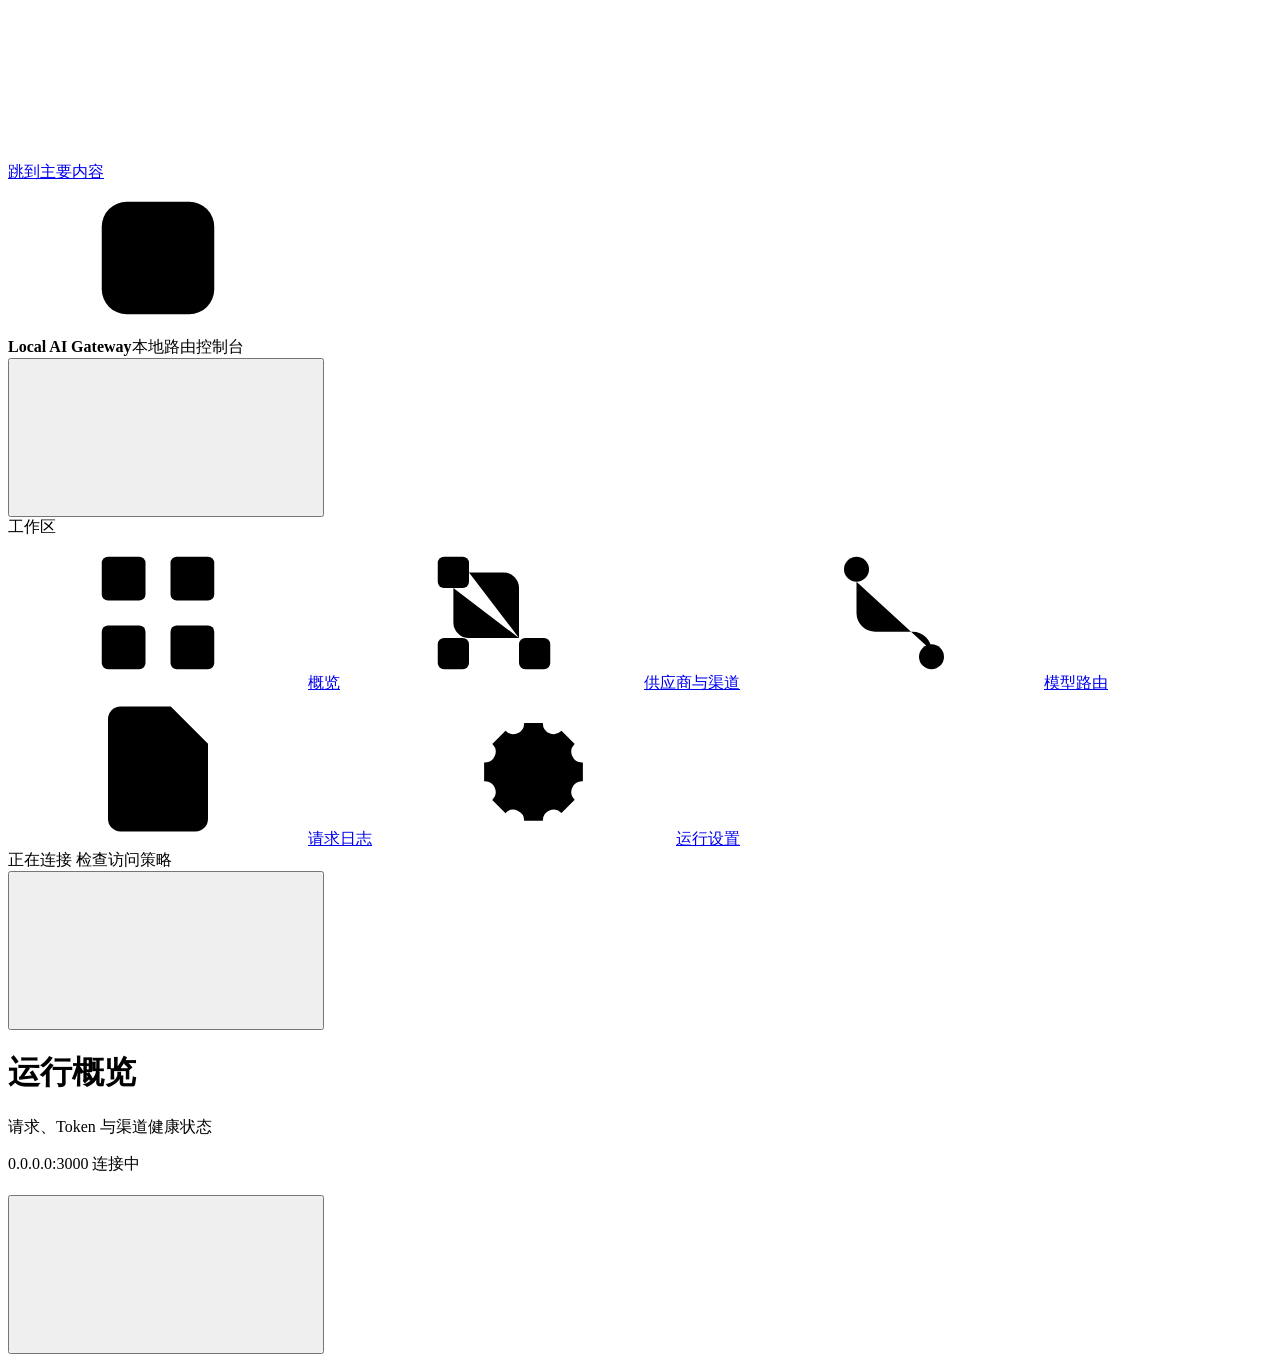
==== frontend/public/index.html @ a8f65aa7 "feat: 初始化本地 AI 网关项目 ✨" ====
<!doctype html>
<html lang="zh-CN">
  <head>
    <meta charset="UTF-8" />
    <meta name="viewport" content="width=device-width, initial-scale=1.0" />
    <meta name="color-scheme" content="light" />
    <meta name="theme-color" content="#f2f6f4" />
    <meta http-equiv="Content-Security-Policy" content="default-src 'self'; base-uri 'self'; connect-src 'self'; font-src 'self'; form-action 'self'; frame-ancestors 'none'; img-src 'self' data:; object-src 'none'; script-src 'self'; style-src 'self'" />
    <title>Local AI Gateway</title>
    <link rel="stylesheet" href="/assets/app.css" />
  </head>
  <body>
    <svg class="icon-sprite" aria-hidden="true" focusable="false">
      <symbol id="i-gateway" viewBox="0 0 24 24"><rect x="3" y="3" width="18" height="18" rx="4"/><path d="M8 12h8M12 8v8"/><path d="M7 7l10 10" opacity=".45"/></symbol>
      <symbol id="i-layout-dashboard" viewBox="0 0 24 24"><rect x="3" y="3" width="7" height="7" rx="1"/><rect x="14" y="3" width="7" height="7" rx="1"/><rect x="3" y="14" width="7" height="7" rx="1"/><rect x="14" y="14" width="7" height="7" rx="1"/></symbol>
      <symbol id="i-network" viewBox="0 0 24 24"><rect x="16" y="16" width="5" height="5" rx="1"/><rect x="3" y="3" width="5" height="5" rx="1"/><rect x="3" y="16" width="5" height="5" rx="1"/><path d="M5.5 8v5.5a2.5 2.5 0 0 0 2.5 2.5h8M8 5.5h5.5a2.5 2.5 0 0 1 2.5 2.5V16"/></symbol>
      <symbol id="i-route" viewBox="0 0 24 24"><circle cx="6" cy="5" r="2"/><circle cx="18" cy="19" r="2"/><path d="M6 7v5a3 3 0 0 0 3 3h6a3 3 0 0 1 3 3"/><path d="M12 5h6"/></symbol>
      <symbol id="i-file-text" viewBox="0 0 24 24"><path d="M14 2H6a2 2 0 0 0-2 2v16a2 2 0 0 0 2 2h12a2 2 0 0 0 2-2V8z"/><path d="M14 2v6h6M8 13h8M8 17h6"/></symbol>
      <symbol id="i-settings" viewBox="0 0 24 24"><circle cx="12" cy="12" r="3"/><path d="M19.4 15a1.7 1.7 0 0 0 .34 1.88l.06.06-2.12 2.12-.06-.06a1.7 1.7 0 0 0-1.88-.34 1.7 1.7 0 0 0-1.04 1.56V20.3h-3v-.08a1.7 1.7 0 0 0-1.04-1.56 1.7 1.7 0 0 0-1.88.34l-.06.06L6.6 16.94l.06-.06A1.7 1.7 0 0 0 7 15a1.7 1.7 0 0 0-1.56-1.04H5.3v-3h.14A1.7 1.7 0 0 0 7 9.92a1.7 1.7 0 0 0-.34-1.88L6.6 7.98 8.72 5.86l.06.06a1.7 1.7 0 0 0 1.88.34A1.7 1.7 0 0 0 11.7 4.7v-.08h3v.08a1.7 1.7 0 0 0 1.04 1.56 1.7 1.7 0 0 0 1.88-.34l.06-.06 2.12 2.12-.06.06a1.7 1.7 0 0 0-.34 1.88 1.7 1.7 0 0 0 1.56 1.04h.14v3h-.14A1.7 1.7 0 0 0 19.4 15Z"/></symbol>
      <symbol id="i-menu" viewBox="0 0 24 24"><path d="M4 6h16M4 12h16M4 18h16"/></symbol>
      <symbol id="i-x" viewBox="0 0 24 24"><path d="m6 6 12 12M18 6 6 18"/></symbol>
      <symbol id="i-refresh-cw" viewBox="0 0 24 24"><path d="M21 12a9 9 0 0 0-15.5-6.2L3 8.3M3 3v5.3h5.3M3 12a9 9 0 0 0 15.5 6.2l2.5-2.5M21 21v-5.3h-5.3"/></symbol>
      <symbol id="i-plus" viewBox="0 0 24 24"><path d="M5 12h14M12 5v14"/></symbol>
      <symbol id="i-pencil" viewBox="0 0 24 24"><path d="M12 20h9"/><path d="M16.5 3.5a2.1 2.1 0 0 1 3 3L8 18l-4 1 1-4Z"/></symbol>
      <symbol id="i-trash-2" viewBox="0 0 24 24"><path d="M3 6h18M8 6V4h8v2M19 6l-1 14H6L5 6M10 11v6M14 11v6"/></symbol>
      <symbol id="i-search" viewBox="0 0 24 24"><circle cx="11" cy="11" r="7"/><path d="m20 20-4-4"/></symbol>
      <symbol id="i-eye" viewBox="0 0 24 24"><path d="M2 12s3.5-6 10-6 10 6 10 6-3.5 6-10 6S2 12 2 12Z"/><circle cx="12" cy="12" r="2.5"/></symbol>
      <symbol id="i-play" viewBox="0 0 24 24"><path d="m8 5 11 7-11 7Z"/></symbol>
      <symbol id="i-check" viewBox="0 0 24 24"><path d="m5 12 4 4L19 6"/></symbol>
      <symbol id="i-lock" viewBox="0 0 24 24"><rect x="4" y="10" width="16" height="11" rx="2"/><path d="M8 10V7a4 4 0 0 1 8 0v3M12 14v3"/></symbol>
      <symbol id="i-key-round" viewBox="0 0 24 24"><circle cx="7.5" cy="15.5" r="4.5"/><path d="m11 12 7-7M15 5l4 4M14 9l2 2"/></symbol>
      <symbol id="i-database" viewBox="0 0 24 24"><ellipse cx="12" cy="5" rx="8" ry="3"/><path d="M4 5v7c0 1.7 3.6 3 8 3s8-1.3 8-3V5M4 12v7c0 1.7 3.6 3 8 3s8-1.3 8-3v-7"/></symbol>
      <symbol id="i-activity" viewBox="0 0 24 24"><path d="M3 12h4l2-6 4 12 2-6h6"/></symbol>
      <symbol id="i-server" viewBox="0 0 24 24"><rect x="3" y="3" width="18" height="7" rx="2"/><rect x="3" y="14" width="18" height="7" rx="2"/><path d="M7 7h.01M7 18h.01"/></symbol>
      <symbol id="i-shield-check" viewBox="0 0 24 24"><path d="M12 22s8-4 8-10V5l-8-3-8 3v7c0 6 8 10 8 10Z"/><path d="m9 12 2 2 4-4"/></symbol>
      <symbol id="i-chevron-left" viewBox="0 0 24 24"><path d="m15 18-6-6 6-6"/></symbol>
      <symbol id="i-chevron-right" viewBox="0 0 24 24"><path d="m9 18 6-6-6-6"/></symbol>
      <symbol id="i-arrow-left" viewBox="0 0 24 24"><path d="M19 12H5M12 19l-7-7 7-7"/></symbol>
      <symbol id="i-copy" viewBox="0 0 24 24"><rect x="9" y="9" width="11" height="11" rx="2"/><path d="M5 15H4a2 2 0 0 1-2-2V4a2 2 0 0 1 2-2h9a2 2 0 0 1 2 2v1"/></symbol>
    </svg>

    <div class="app-shell">
      <a class="skip-link" href="#main-content">跳到主要内容</a>
      <aside class="sidebar" id="sidebar">
        <div class="brand">
          <div class="brand-mark" aria-hidden="true"><svg class="icon"><use href="#i-gateway"></use></svg></div>
          <div class="brand-copy"><strong>Local AI Gateway</strong><span>本地路由控制台</span></div>
          <button class="icon-button sidebar-close" type="button" data-action="close-sidebar" aria-label="关闭导航" title="关闭导航"><svg class="icon"><use href="#i-x"></use></svg></button>
        </div>
        <div class="nav-label">工作区</div>
        <nav class="navigation" aria-label="主导航">
          <a class="nav-item" href="/" data-route="/"><svg class="icon"><use href="#i-layout-dashboard"></use></svg><span>概览</span></a>
          <a class="nav-item" href="/providers" data-route="/providers"><svg class="icon"><use href="#i-network"></use></svg><span>供应商与渠道</span></a>
          <a class="nav-item" href="/routes" data-route="/routes"><svg class="icon"><use href="#i-route"></use></svg><span>模型路由</span></a>
          <a class="nav-item" href="/logs" data-route="/logs"><svg class="icon"><use href="#i-file-text"></use></svg><span>请求日志</span></a>
          <a class="nav-item" href="/settings" data-route="/settings"><svg class="icon"><use href="#i-settings"></use></svg><span>运行设置</span></a>
        </nav>
        <div class="sidebar-footer">
          <div class="connection-summary">
            <span class="connection-state" id="side-status"><i></i>正在连接</span>
            <span id="side-mode">检查访问策略</span>
          </div>
          <button class="icon-button lock-button" id="lock-button" type="button" data-action="lock-console" aria-label="锁定控制台" title="锁定控制台" hidden><svg class="icon"><use href="#i-lock"></use></svg></button>
        </div>
      </aside>

      <div class="main-shell">
        <header class="topbar">
          <button class="icon-button mobile-menu" type="button" data-action="open-sidebar" aria-label="打开导航" title="打开导航"><svg class="icon"><use href="#i-menu"></use></svg></button>
          <div class="topbar-heading"><h1 id="page-title">运行概览</h1><p id="page-description">请求、Token 与渠道健康状态</p></div>
          <div class="topbar-meta" aria-label="网关连接状态">
            <span class="topbar-endpoint">0.0.0.0:3000</span>
            <span class="topbar-state" id="top-status"><i></i>连接中</span>
          </div>
        </header>
        <main id="main-content" class="workspace" tabindex="-1"><div id="page-content"></div></main>
      </div>
      <div class="sidebar-scrim" id="sidebar-scrim" data-action="close-sidebar"></div>
    </div>

    <dialog class="modal" id="modal" aria-labelledby="modal-title">
      <div class="modal-frame" id="modal-frame">
        <header class="modal-header"><h2 id="modal-title"></h2><button class="icon-button" type="button" data-action="close-modal" aria-label="关闭" title="关闭"><svg class="icon"><use href="#i-x"></use></svg></button></header>
        <div class="modal-body" id="modal-body"></div>
        <footer class="modal-footer" id="modal-footer"></footer>
      </div>
    </dialog>

    <section class="drawer" id="drawer" aria-hidden="true" aria-labelledby="drawer-title">
      <div class="drawer-backdrop" data-action="close-drawer"></div>
      <div class="drawer-panel" role="dialog" aria-modal="true">
        <header class="drawer-header"><div><h2 id="drawer-title"></h2><p id="drawer-subtitle"></p></div><button class="icon-button" type="button" data-action="close-drawer" aria-label="关闭" title="关闭"><svg class="icon"><use href="#i-x"></use></svg></button></header>
        <div class="drawer-body" id="drawer-body"></div>
        <footer class="drawer-footer" id="drawer-footer"></footer>
      </div>
    </section>

    <div class="toast-region" id="toast-region" aria-live="polite" aria-atomic="true"></div>
    <script type="module" src="/assets/app.js"></script>
  </body>
</html>
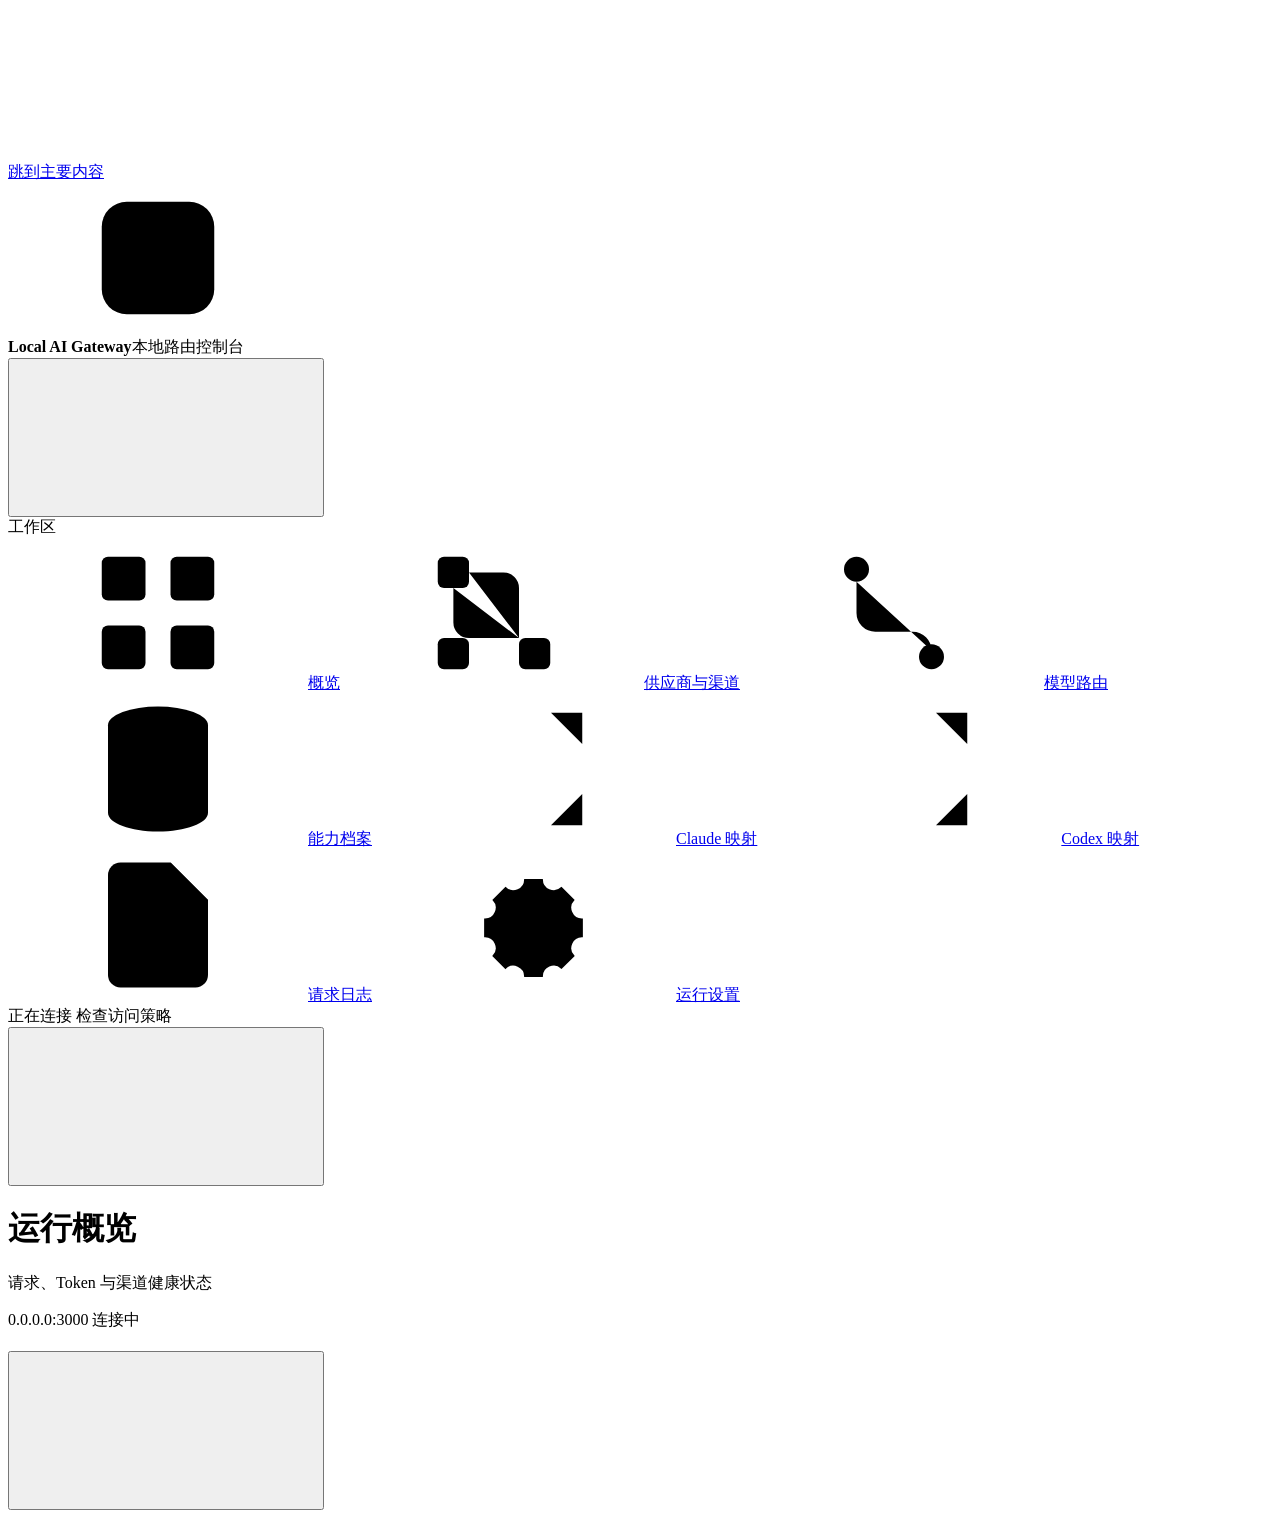
==== commit 02beb5e3: "feat: 新增 Claude/Codex 模型映射助手与能力档案 ✨" ====
--- a/frontend/public/index.html
+++ b/frontend/public/index.html
@@ -4,7 +4,7 @@
     <meta charset="UTF-8" />
     <meta name="viewport" content="width=device-width, initial-scale=1.0" />
     <meta name="color-scheme" content="light" />
-    <meta name="theme-color" content="#f2f6f4" />
+    <meta name="theme-color" content="#f4f7f5" />
     <meta http-equiv="Content-Security-Policy" content="default-src 'self'; base-uri 'self'; connect-src 'self'; font-src 'self'; form-action 'self'; frame-ancestors 'none'; img-src 'self' data:; object-src 'none'; script-src 'self'; style-src 'self'" />
     <title>Local AI Gateway</title>
     <link rel="stylesheet" href="/assets/app.css" />
@@ -15,6 +15,7 @@
       <symbol id="i-layout-dashboard" viewBox="0 0 24 24"><rect x="3" y="3" width="7" height="7" rx="1"/><rect x="14" y="3" width="7" height="7" rx="1"/><rect x="3" y="14" width="7" height="7" rx="1"/><rect x="14" y="14" width="7" height="7" rx="1"/></symbol>
       <symbol id="i-network" viewBox="0 0 24 24"><rect x="16" y="16" width="5" height="5" rx="1"/><rect x="3" y="3" width="5" height="5" rx="1"/><rect x="3" y="16" width="5" height="5" rx="1"/><path d="M5.5 8v5.5a2.5 2.5 0 0 0 2.5 2.5h8M8 5.5h5.5a2.5 2.5 0 0 1 2.5 2.5V16"/></symbol>
       <symbol id="i-route" viewBox="0 0 24 24"><circle cx="6" cy="5" r="2"/><circle cx="18" cy="19" r="2"/><path d="M6 7v5a3 3 0 0 0 3 3h6a3 3 0 0 1 3 3"/><path d="M12 5h6"/></symbol>
+      <symbol id="i-shuffle" viewBox="0 0 24 24"><path d="M16 3h5v5M4 20 21 3M21 16v5h-5M15 15l6 6M4 4l5 5"/></symbol>
       <symbol id="i-file-text" viewBox="0 0 24 24"><path d="M14 2H6a2 2 0 0 0-2 2v16a2 2 0 0 0 2 2h12a2 2 0 0 0 2-2V8z"/><path d="M14 2v6h6M8 13h8M8 17h6"/></symbol>
       <symbol id="i-settings" viewBox="0 0 24 24"><circle cx="12" cy="12" r="3"/><path d="M19.4 15a1.7 1.7 0 0 0 .34 1.88l.06.06-2.12 2.12-.06-.06a1.7 1.7 0 0 0-1.88-.34 1.7 1.7 0 0 0-1.04 1.56V20.3h-3v-.08a1.7 1.7 0 0 0-1.04-1.56 1.7 1.7 0 0 0-1.88.34l-.06.06L6.6 16.94l.06-.06A1.7 1.7 0 0 0 7 15a1.7 1.7 0 0 0-1.56-1.04H5.3v-3h.14A1.7 1.7 0 0 0 7 9.92a1.7 1.7 0 0 0-.34-1.88L6.6 7.98 8.72 5.86l.06.06a1.7 1.7 0 0 0 1.88.34A1.7 1.7 0 0 0 11.7 4.7v-.08h3v.08a1.7 1.7 0 0 0 1.04 1.56 1.7 1.7 0 0 0 1.88-.34l.06-.06 2.12 2.12-.06.06a1.7 1.7 0 0 0-.34 1.88 1.7 1.7 0 0 0 1.56 1.04h.14v3h-.14A1.7 1.7 0 0 0 19.4 15Z"/></symbol>
       <symbol id="i-menu" viewBox="0 0 24 24"><path d="M4 6h16M4 12h16M4 18h16"/></symbol>
@@ -37,6 +38,7 @@
       <symbol id="i-chevron-right" viewBox="0 0 24 24"><path d="m9 18 6-6-6-6"/></symbol>
       <symbol id="i-arrow-left" viewBox="0 0 24 24"><path d="M19 12H5M12 19l-7-7 7-7"/></symbol>
       <symbol id="i-copy" viewBox="0 0 24 24"><rect x="9" y="9" width="11" height="11" rx="2"/><path d="M5 15H4a2 2 0 0 1-2-2V4a2 2 0 0 1 2-2h9a2 2 0 0 1 2 2v1"/></symbol>
+      <symbol id="i-grip-vertical" viewBox="0 0 24 24"><circle cx="9" cy="5" r="1"/><circle cx="15" cy="5" r="1"/><circle cx="9" cy="12" r="1"/><circle cx="15" cy="12" r="1"/><circle cx="9" cy="19" r="1"/><circle cx="15" cy="19" r="1"/></symbol>
     </svg>
 
     <div class="app-shell">
@@ -52,6 +54,9 @@
           <a class="nav-item" href="/" data-route="/"><svg class="icon"><use href="#i-layout-dashboard"></use></svg><span>概览</span></a>
           <a class="nav-item" href="/providers" data-route="/providers"><svg class="icon"><use href="#i-network"></use></svg><span>供应商与渠道</span></a>
           <a class="nav-item" href="/routes" data-route="/routes"><svg class="icon"><use href="#i-route"></use></svg><span>模型路由</span></a>
+          <a class="nav-item" href="/profiles" data-route="/profiles"><svg class="icon"><use href="#i-database"></use></svg><span>能力档案</span></a>
+          <a class="nav-item" href="/mappings" data-route="/mappings"><svg class="icon"><use href="#i-shuffle"></use></svg><span>Claude 映射</span></a>
+          <a class="nav-item" href="/codex-mappings" data-route="/codex-mappings"><svg class="icon"><use href="#i-shuffle"></use></svg><span>Codex 映射</span></a>
           <a class="nav-item" href="/logs" data-route="/logs"><svg class="icon"><use href="#i-file-text"></use></svg><span>请求日志</span></a>
           <a class="nav-item" href="/settings" data-route="/settings"><svg class="icon"><use href="#i-settings"></use></svg><span>运行设置</span></a>
         </nav>
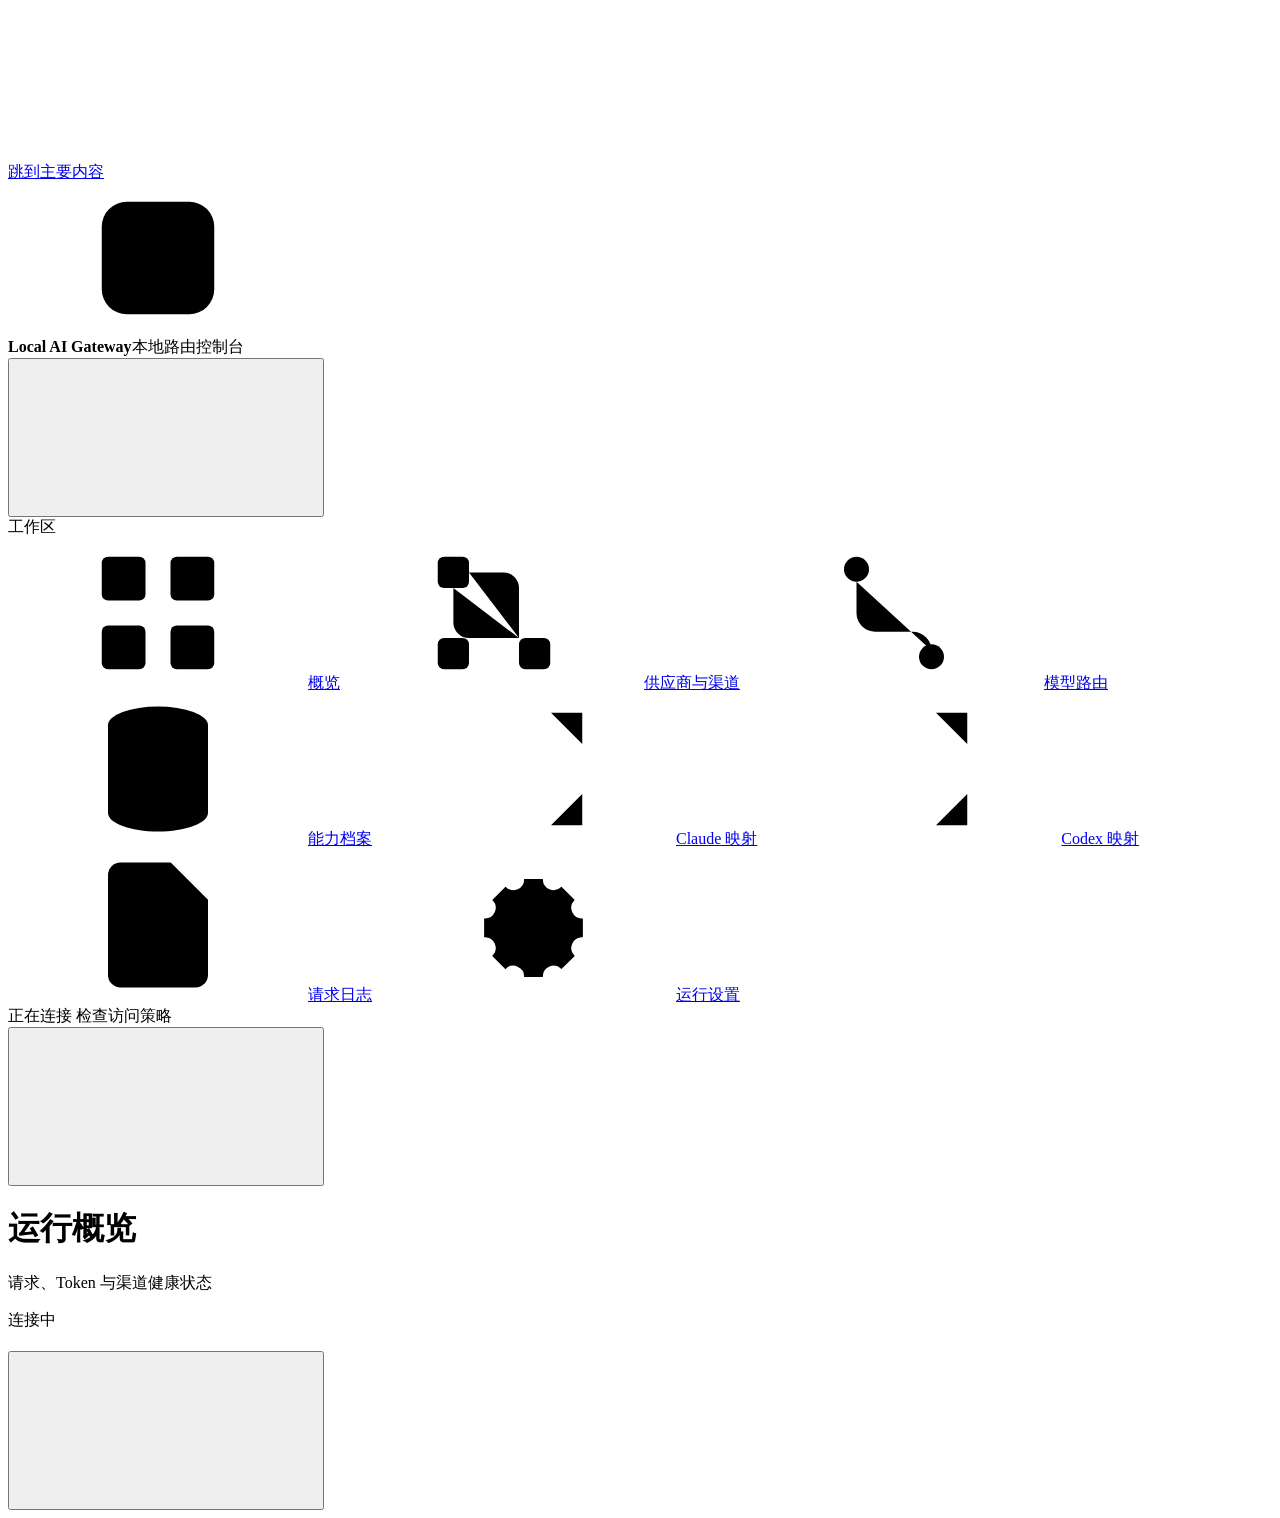
==== commit 1faf682c: "fix: 修复数据库迁移兼容与请求统计记录,精简打包脚本 🐛" ====
--- a/frontend/public/index.html
+++ b/frontend/public/index.html
@@ -7,6 +7,7 @@
     <meta name="theme-color" content="#f4f7f5" />
     <meta http-equiv="Content-Security-Policy" content="default-src 'self'; base-uri 'self'; connect-src 'self'; font-src 'self'; form-action 'self'; frame-ancestors 'none'; img-src 'self' data:; object-src 'none'; script-src 'self'; style-src 'self'" />
     <title>Local AI Gateway</title>
+    <link rel="icon" href="data:image/svg+xml,%3Csvg%20xmlns='http://www.w3.org/2000/svg'%20viewBox='0%200%2032%2032'%3E%3Crect%20width='32'%20height='32'%20rx='7'%20fill='%231f5135'/%3E%3Ctext%20x='16'%20y='22'%20font-family='sans-serif'%20font-size='14'%20font-weight='700'%20fill='%23f7fff7'%20text-anchor='middle'%3ELG%3C/text%3E%3C/svg%3E" />
     <link rel="stylesheet" href="/assets/app.css" />
   </head>
   <body>
@@ -74,7 +75,7 @@
           <button class="icon-button mobile-menu" type="button" data-action="open-sidebar" aria-label="打开导航" title="打开导航"><svg class="icon"><use href="#i-menu"></use></svg></button>
           <div class="topbar-heading"><h1 id="page-title">运行概览</h1><p id="page-description">请求、Token 与渠道健康状态</p></div>
           <div class="topbar-meta" aria-label="网关连接状态">
-            <span class="topbar-endpoint">0.0.0.0:3000</span>
+            <span class="topbar-endpoint" id="top-endpoint"></span>
             <span class="topbar-state" id="top-status"><i></i>连接中</span>
           </div>
         </header>
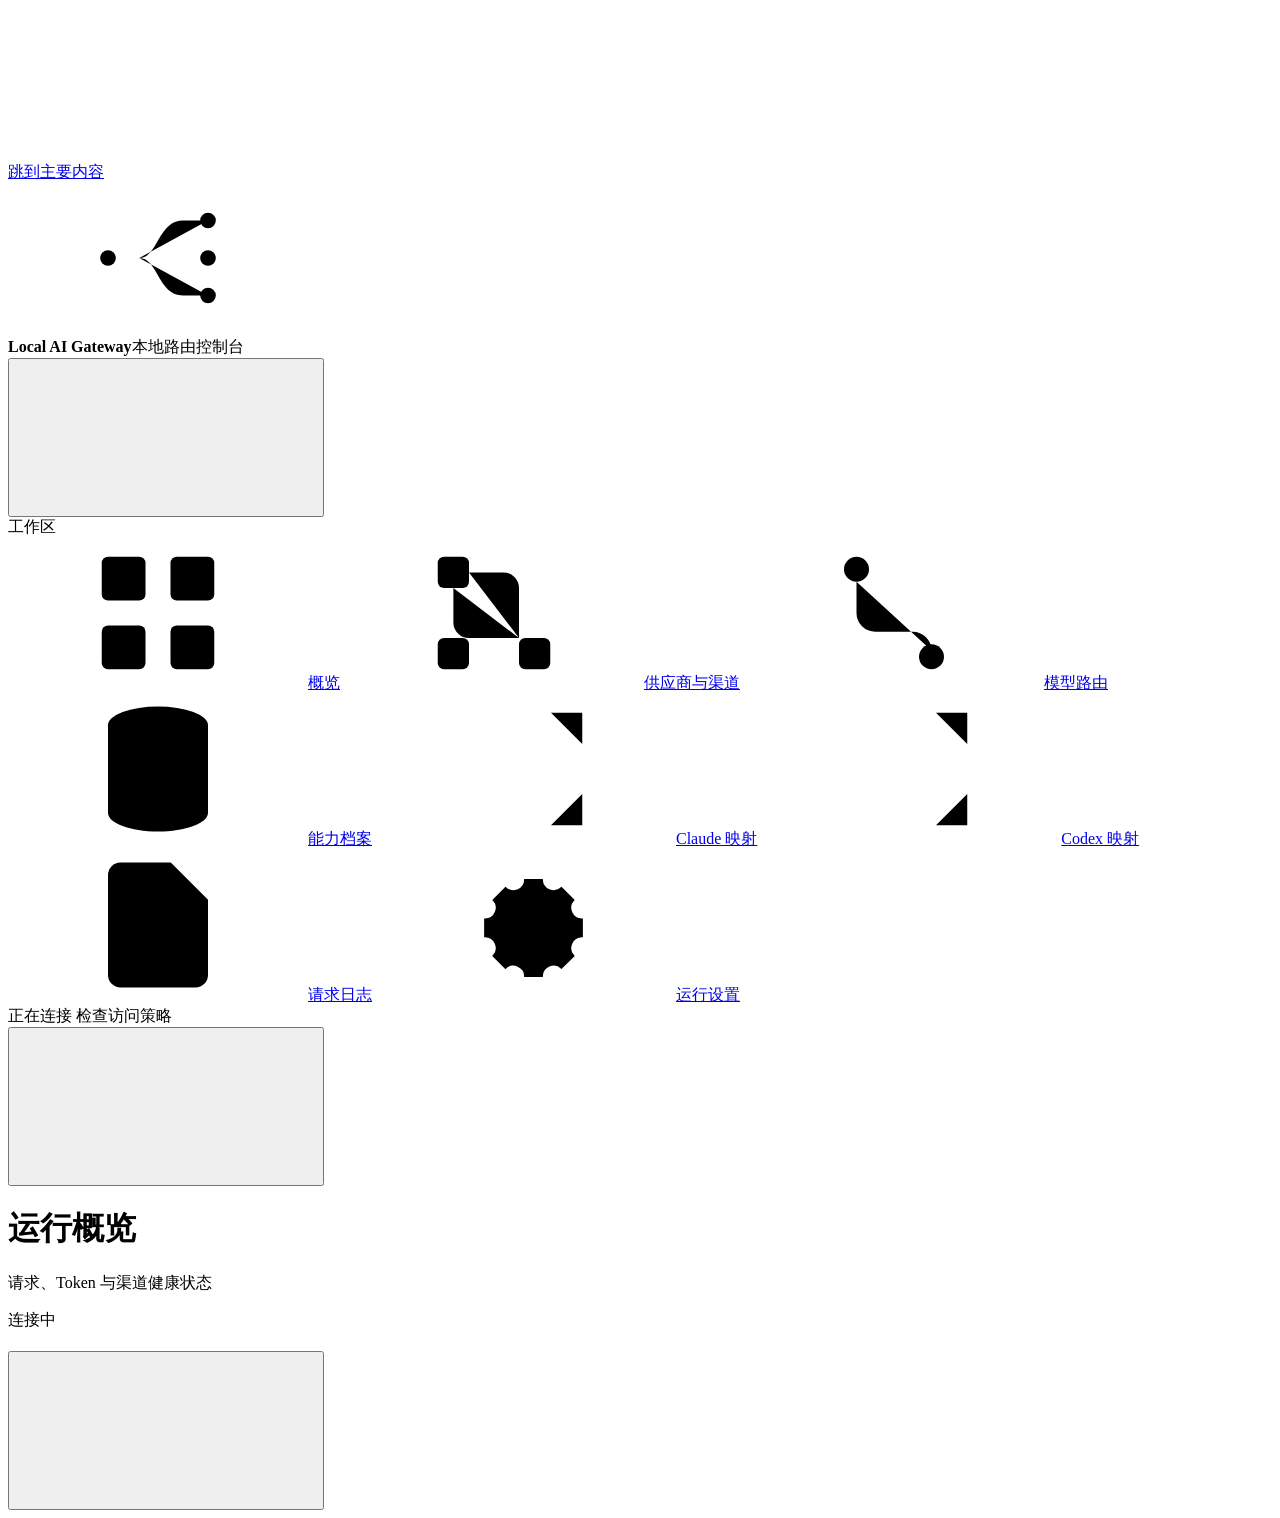
==== commit 5dc89b06: "✨ feat: 发布 0.2.2 并优化界面与图标样式 统一桌面端、网页 favicon 及安装器图标，并以 SVG 作为图标生成源。 调整日志表格布局，并按供应商名称和渠道名称稳定排序渠道列表。" ====
--- a/frontend/public/index.html
+++ b/frontend/public/index.html
@@ -7,12 +7,12 @@
     <meta name="theme-color" content="#f4f7f5" />
     <meta http-equiv="Content-Security-Policy" content="default-src 'self'; base-uri 'self'; connect-src 'self'; font-src 'self'; form-action 'self'; frame-ancestors 'none'; img-src 'self' data:; object-src 'none'; script-src 'self'; style-src 'self'" />
     <title>Local AI Gateway</title>
-    <link rel="icon" href="data:image/svg+xml,%3Csvg%20xmlns='http://www.w3.org/2000/svg'%20viewBox='0%200%2032%2032'%3E%3Crect%20width='32'%20height='32'%20rx='7'%20fill='%231f5135'/%3E%3Ctext%20x='16'%20y='22'%20font-family='sans-serif'%20font-size='14'%20font-weight='700'%20fill='%23f7fff7'%20text-anchor='middle'%3ELG%3C/text%3E%3C/svg%3E" />
+    <link rel="icon" href="/icons/icon.svg" />
     <link rel="stylesheet" href="/assets/app.css" />
   </head>
   <body>
     <svg class="icon-sprite" aria-hidden="true" focusable="false">
-      <symbol id="i-gateway" viewBox="0 0 24 24"><rect x="3" y="3" width="18" height="18" rx="4"/><path d="M8 12h8M12 8v8"/><path d="M7 7l10 10" opacity=".45"/></symbol>
+      <symbol id="i-gateway" viewBox="0 0 24 24"><path d="M4 12h5M9 12c3 0 3-6 7-6h4M9 12h11M9 12c3 0 3 6 7 6h4"/><circle cx="4" cy="12" r="1.25"/><circle cx="20" cy="6" r="1.25"/><circle cx="20" cy="12" r="1.25"/><circle cx="20" cy="18" r="1.25"/></symbol>
       <symbol id="i-layout-dashboard" viewBox="0 0 24 24"><rect x="3" y="3" width="7" height="7" rx="1"/><rect x="14" y="3" width="7" height="7" rx="1"/><rect x="3" y="14" width="7" height="7" rx="1"/><rect x="14" y="14" width="7" height="7" rx="1"/></symbol>
       <symbol id="i-network" viewBox="0 0 24 24"><rect x="16" y="16" width="5" height="5" rx="1"/><rect x="3" y="3" width="5" height="5" rx="1"/><rect x="3" y="16" width="5" height="5" rx="1"/><path d="M5.5 8v5.5a2.5 2.5 0 0 0 2.5 2.5h8M8 5.5h5.5a2.5 2.5 0 0 1 2.5 2.5V16"/></symbol>
       <symbol id="i-route" viewBox="0 0 24 24"><circle cx="6" cy="5" r="2"/><circle cx="18" cy="19" r="2"/><path d="M6 7v5a3 3 0 0 0 3 3h6a3 3 0 0 1 3 3"/><path d="M12 5h6"/></symbol>
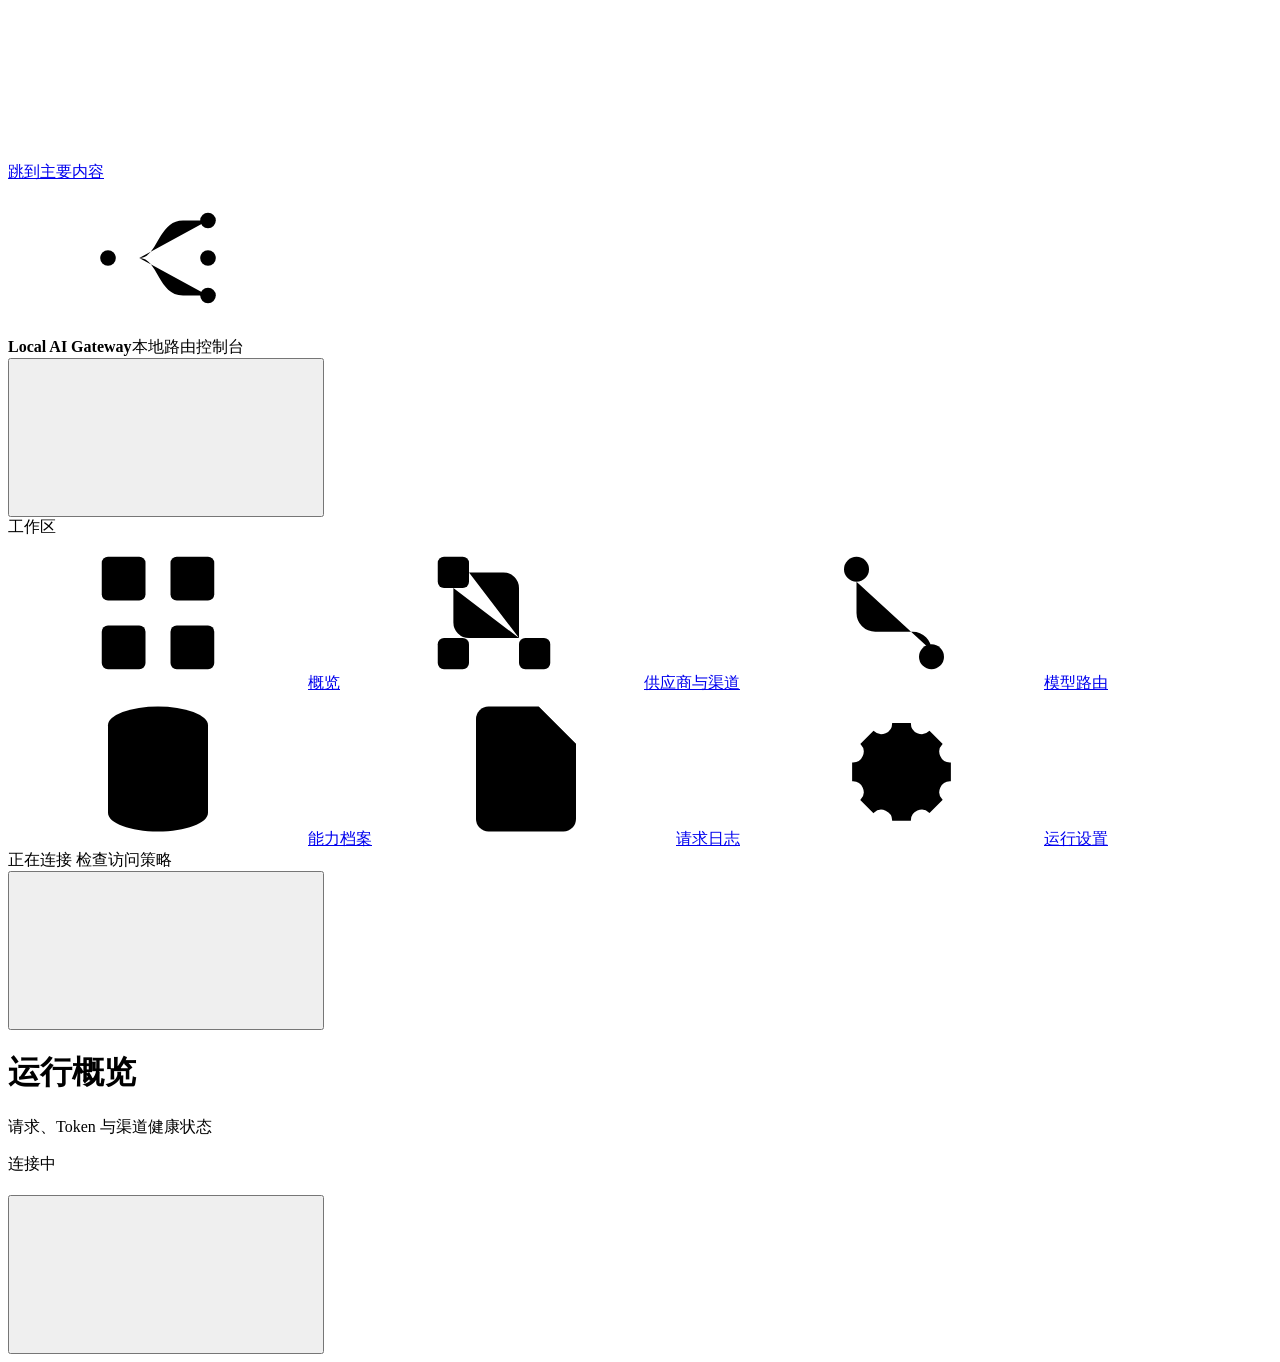
==== commit 3cf8685c: "💥 refactor!: 移除 Claude/Codex 模型映射功能 删除 /claudecode、/codex 入口与管理端映射/预设 API，移除代理管线中的映射解析 与两张映射表（迁移 000" ====
--- a/frontend/public/index.html
+++ b/frontend/public/index.html
@@ -1,3 +1,10 @@
+<!--
+  管理界面入口页：单页外壳与图标精灵。
+  职责：声明 CSP、加载样式与 app.js，并提供应用外壳、模态框与抽屉容器。
+  边界：不含业务逻辑；页面内容由 app.js 动态渲染。
+  关键不变量：CSP 仅允许 'self'（图标额外允许 `data:` 图片）；图标以内联
+  <symbol> 精灵供 <use> 引用。
+-->
 <!doctype html>
 <html lang="zh-CN">
   <head>
@@ -16,7 +23,6 @@
       <symbol id="i-layout-dashboard" viewBox="0 0 24 24"><rect x="3" y="3" width="7" height="7" rx="1"/><rect x="14" y="3" width="7" height="7" rx="1"/><rect x="3" y="14" width="7" height="7" rx="1"/><rect x="14" y="14" width="7" height="7" rx="1"/></symbol>
       <symbol id="i-network" viewBox="0 0 24 24"><rect x="16" y="16" width="5" height="5" rx="1"/><rect x="3" y="3" width="5" height="5" rx="1"/><rect x="3" y="16" width="5" height="5" rx="1"/><path d="M5.5 8v5.5a2.5 2.5 0 0 0 2.5 2.5h8M8 5.5h5.5a2.5 2.5 0 0 1 2.5 2.5V16"/></symbol>
       <symbol id="i-route" viewBox="0 0 24 24"><circle cx="6" cy="5" r="2"/><circle cx="18" cy="19" r="2"/><path d="M6 7v5a3 3 0 0 0 3 3h6a3 3 0 0 1 3 3"/><path d="M12 5h6"/></symbol>
-      <symbol id="i-shuffle" viewBox="0 0 24 24"><path d="M16 3h5v5M4 20 21 3M21 16v5h-5M15 15l6 6M4 4l5 5"/></symbol>
       <symbol id="i-file-text" viewBox="0 0 24 24"><path d="M14 2H6a2 2 0 0 0-2 2v16a2 2 0 0 0 2 2h12a2 2 0 0 0 2-2V8z"/><path d="M14 2v6h6M8 13h8M8 17h6"/></symbol>
       <symbol id="i-settings" viewBox="0 0 24 24"><circle cx="12" cy="12" r="3"/><path d="M19.4 15a1.7 1.7 0 0 0 .34 1.88l.06.06-2.12 2.12-.06-.06a1.7 1.7 0 0 0-1.88-.34 1.7 1.7 0 0 0-1.04 1.56V20.3h-3v-.08a1.7 1.7 0 0 0-1.04-1.56 1.7 1.7 0 0 0-1.88.34l-.06.06L6.6 16.94l.06-.06A1.7 1.7 0 0 0 7 15a1.7 1.7 0 0 0-1.56-1.04H5.3v-3h.14A1.7 1.7 0 0 0 7 9.92a1.7 1.7 0 0 0-.34-1.88L6.6 7.98 8.72 5.86l.06.06a1.7 1.7 0 0 0 1.88.34A1.7 1.7 0 0 0 11.7 4.7v-.08h3v.08a1.7 1.7 0 0 0 1.04 1.56 1.7 1.7 0 0 0 1.88-.34l.06-.06 2.12 2.12-.06.06a1.7 1.7 0 0 0-.34 1.88 1.7 1.7 0 0 0 1.56 1.04h.14v3h-.14A1.7 1.7 0 0 0 19.4 15Z"/></symbol>
       <symbol id="i-menu" viewBox="0 0 24 24"><path d="M4 6h16M4 12h16M4 18h16"/></symbol>
@@ -56,8 +62,6 @@
           <a class="nav-item" href="/providers" data-route="/providers"><svg class="icon"><use href="#i-network"></use></svg><span>供应商与渠道</span></a>
           <a class="nav-item" href="/routes" data-route="/routes"><svg class="icon"><use href="#i-route"></use></svg><span>模型路由</span></a>
           <a class="nav-item" href="/profiles" data-route="/profiles"><svg class="icon"><use href="#i-database"></use></svg><span>能力档案</span></a>
-          <a class="nav-item" href="/mappings" data-route="/mappings"><svg class="icon"><use href="#i-shuffle"></use></svg><span>Claude 映射</span></a>
-          <a class="nav-item" href="/codex-mappings" data-route="/codex-mappings"><svg class="icon"><use href="#i-shuffle"></use></svg><span>Codex 映射</span></a>
           <a class="nav-item" href="/logs" data-route="/logs"><svg class="icon"><use href="#i-file-text"></use></svg><span>请求日志</span></a>
           <a class="nav-item" href="/settings" data-route="/settings"><svg class="icon"><use href="#i-settings"></use></svg><span>运行设置</span></a>
         </nav>
